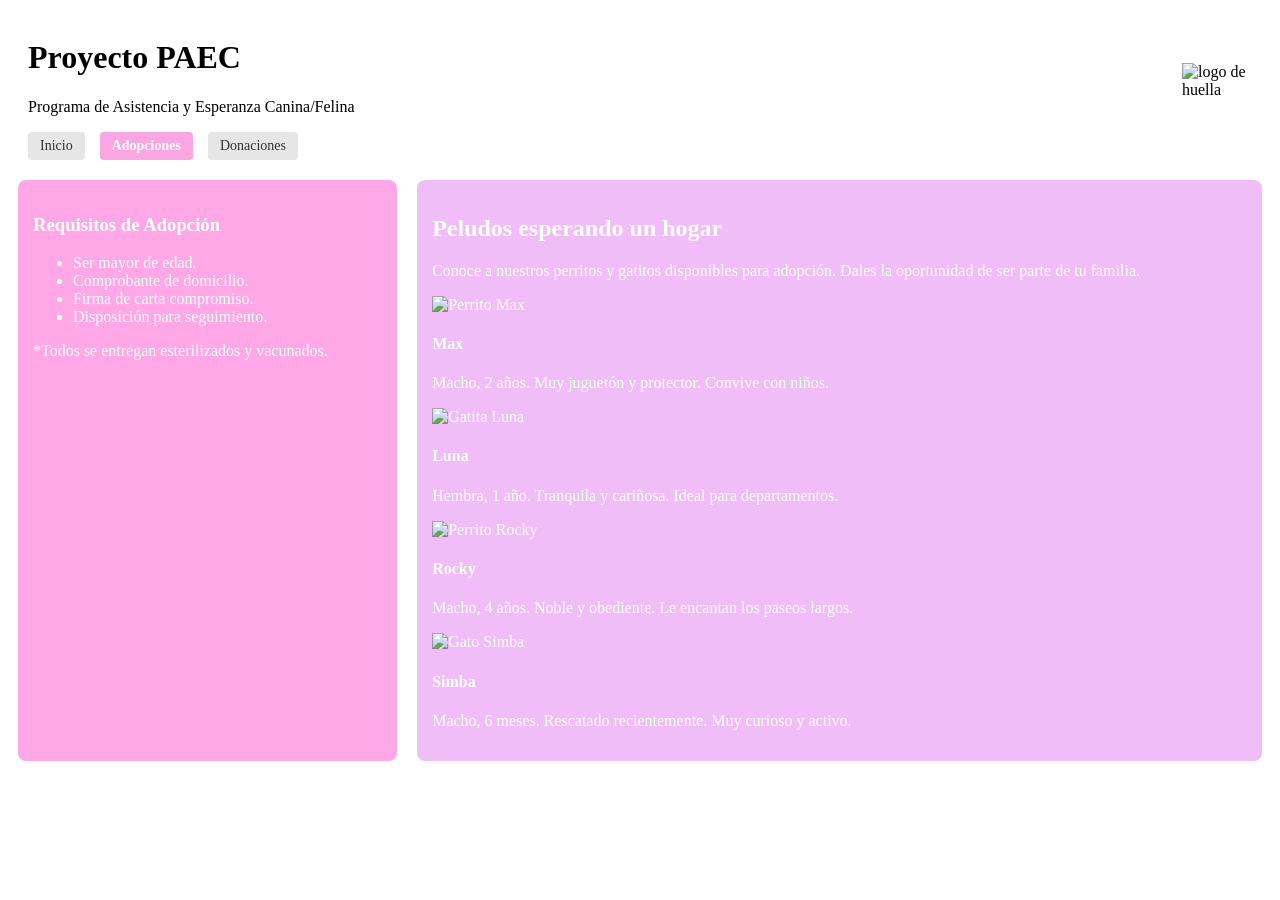
==== adopciones.html @ 633e34f1 "Agregue adopciones" ====
<!DOCTYPE html>
<html lang="es">
<head>
  <meta charset="UTF-8">
  <title>Adopciones - Proyecto PAEC</title>
  <link rel="stylesheet" href="css/estilo.css">
</head>
<body>
  <header>
    <div>
      <h1 class="titulo-principal color-adopciones">Proyecto PAEC</h1>
      <p class="subtitulo-header">Programa de Asistencia y Esperanza Canina/Felina</p>
      
      <div class="barra-navegacion">
        <a href="index.html" class="boton-nav">Inicio</a>
        <a href="adopciones.html" class="boton-nav activo">Adopciones</a>
        <a href="donaciones.html" class="boton-nav">Donaciones</a>
      </div>
    </div>
    <img src="https://cdn-icons-png.flaticon.com/512/194/194279.png" alt="logo de huella" class="logo-pequeno">
  </header>

  <main>
    <aside>
      <h3>Requisitos de Adopción</h3>
      <ul class="lista-requisitos">
        <li>Ser mayor de edad.</li>
        <li>Comprobante de domicilio.</li>
        <li>Firma de carta compromiso.</li>
        <li>Disposición para seguimiento.</li>
      </ul>
      <p class="nota-requisitos">*Todos se entregan esterilizados y vacunados.</p>
    </aside>

    <section>
      <h2>Peludos esperando un hogar</h2>
      <p>Conoce a nuestros perritos y gatitos disponibles para adopción. Dales la oportunidad de ser parte de tu familia.</p>
      
      <div class="galeria">
        <div class="ficha-mascota">
          <img src="https://images.unsplash.com/photo-1583511655857-d19b40a7a54e?ixlib=rb-1.2.1&auto=format&fit=crop&w=500&q=60" alt="Perrito Max">
          <h4>Max</h4>
          <p>Macho, 2 años. Muy juguetón y protector. Convive con niños.</p>
        </div>
        
        <div class="ficha-mascota">
          <img src="https://images.unsplash.com/photo-1514888286974-6c03e2ca1dba?ixlib=rb-1.2.1&auto=format&fit=crop&w=500&q=60" alt="Gatita Luna">
          <h4>Luna</h4>
          <p>Hembra, 1 año. Tranquila y cariñosa. Ideal para departamentos.</p>
        </div>
        
        <div class="ficha-mascota">
          <img src="https://images.unsplash.com/photo-1543466835-00a7907e9de1?ixlib=rb-1.2.1&auto=format&fit=crop&w=500&q=60" alt="Perrito Rocky">
          <h4>Rocky</h4>
          <p>Macho, 4 años. Noble y obediente. Le encantan los paseos largos.</p>
        </div>

        <div class="ficha-mascota">
          <img src="https://images.unsplash.com/photo-1513360371669-4adf3dd7dff8?ixlib=rb-1.2.1&auto=format&fit=crop&w=500&q=60" alt="Gato Simba">
          <h4>Simba</h4>
          <p>Macho, 6 meses. Rescatado recientemente. Muy curioso y activo.</p>
        </div>
      </div>
    </section>
  </main>
</body>
</html>
---- css/estilo.css ----
header {
      display: flex;
      justify-content: space-between;
      align-items: center;
      background-color: rgb(255, 255, 255);
      padding: 10px 20px;
    }
    .logo-pequeno {
      width: 70px;
      height: auto;
      display: block;
      margin-bottom: 15px;
    }
    .barra-navegacion {
      display: flex;
      gap: 15px;
      margin-top: 10px;
    }
    main {
      display: flex;
      gap: 20px;
      padding: 10px;
    }
    aside {
      width: 30%;
      background-color: rgb(255, 167, 231); /* Verde para la naturaleza/animales */
      color: white;
      padding: 15px;
      border-radius: 8px;
    }
    section {
      width: 70%;
      background-color: rgb(241, 189, 248); /* Naranja amigable */
      color: rgb(255, 255, 255);
      padding: 15px;
      border-radius: 8px;
    }
    .imagen-articulo {
      width: 100%;
      max-width: 400px;
      height: auto;
      display: block;
      margin: 15px 0;
      border-radius: 8px;
      border: 2px solid white;
    }
    .publicidad {
      background-color: rgb(201, 143, 191);
      border: 2px dashed white;
      padding: 10px;
      margin-top: 20px;
      text-align: center;
      border-radius: 6px;
    }
    .publicidad img {
      width: 100%;
      max-width: 180px;
      height: auto;
      border-radius: 5px;
      margin: 8px 0;
    }
    .boton-ad {
      display: inline-block;
      background-color: white;
      color: rgb(242, 151, 203);
      padding: 6px 12px;
      text-decoration: none;
      font-weight: bold;
      border-radius: 4px;
      margin-top: 5px;
      font-size: 13px;
    }
    .boton-nav {
      text-decoration: none;
      color: rgb(50, 50, 50);
      background-color: rgb(230, 230, 230);
      padding: 6px 12px;
      border-radius: 4px;
      font-size: 14px;
      font-family: 'Times New Roman', Times, serif;
      transition: all 0.3s;
    }
    .boton-nav:hover {
      background-color: rgb(200, 200, 200);
    }
    .boton-nav.activo {
      background-color: rgb(250, 166, 226);
      color: rgb(255, 255, 255);
      font-weight: bold;
    }
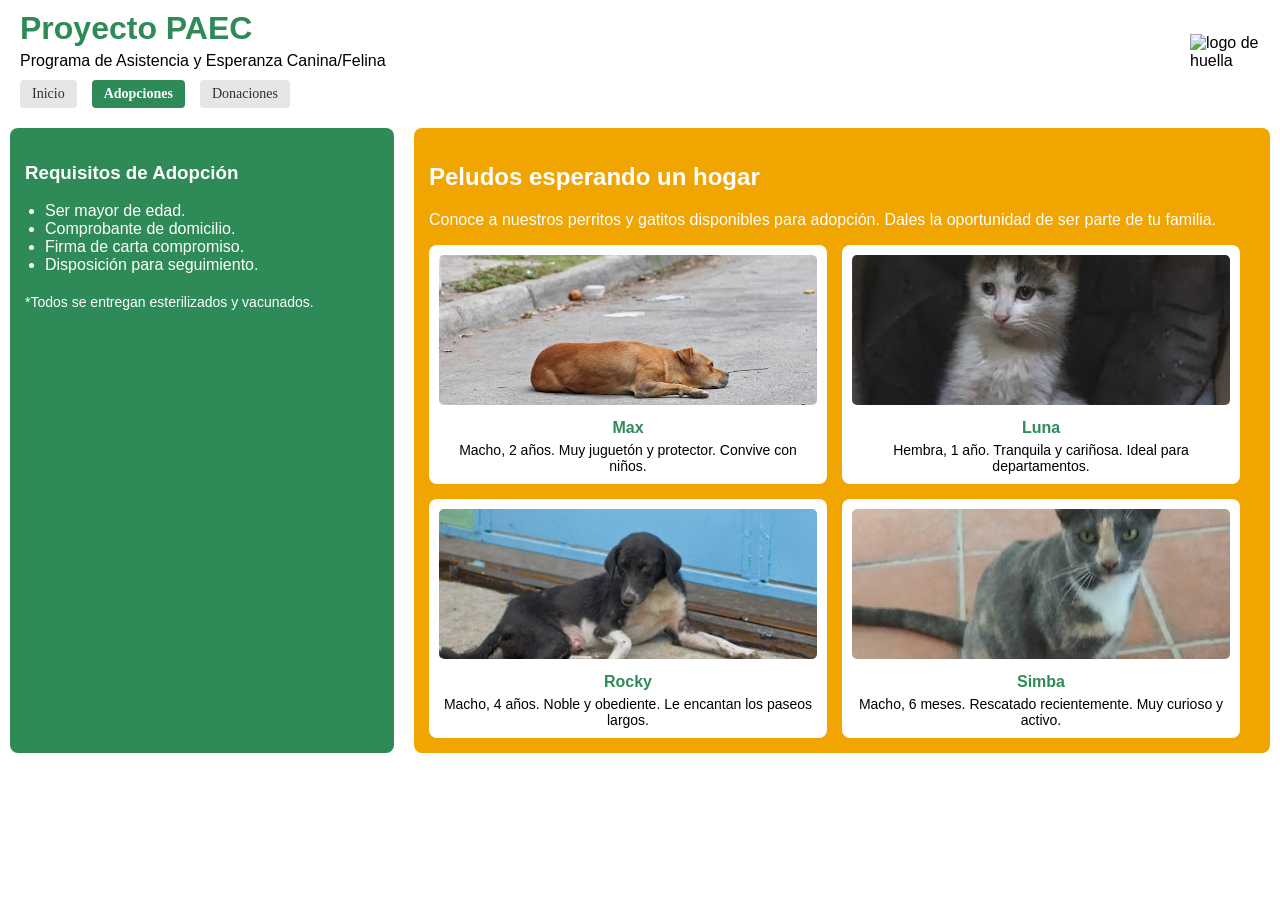
==== commit cd0931b5: "Agregacion de imagenes y correccion de errores" ====
--- a/adopciones.html
+++ b/adopciones.html
@@ -38,25 +38,25 @@
       
       <div class="galeria">
         <div class="ficha-mascota">
-          <img src="https://images.unsplash.com/photo-1583511655857-d19b40a7a54e?ixlib=rb-1.2.1&auto=format&fit=crop&w=500&q=60" alt="Perrito Max">
+          <img src="img/perro3.png" alt="Perrito Max">
           <h4>Max</h4>
           <p>Macho, 2 años. Muy juguetón y protector. Convive con niños.</p>
         </div>
         
         <div class="ficha-mascota">
-          <img src="https://images.unsplash.com/photo-1514888286974-6c03e2ca1dba?ixlib=rb-1.2.1&auto=format&fit=crop&w=500&q=60" alt="Gatita Luna">
+          <img src="img/gato1.png" alt="Gatita Luna">
           <h4>Luna</h4>
           <p>Hembra, 1 año. Tranquila y cariñosa. Ideal para departamentos.</p>
         </div>
         
         <div class="ficha-mascota">
-          <img src="https://images.unsplash.com/photo-1543466835-00a7907e9de1?ixlib=rb-1.2.1&auto=format&fit=crop&w=500&q=60" alt="Perrito Rocky">
+          <img src="img/perro4.jpeg" alt="Perrito Rocky">
           <h4>Rocky</h4>
           <p>Macho, 4 años. Noble y obediente. Le encantan los paseos largos.</p>
         </div>
 
         <div class="ficha-mascota">
-          <img src="https://images.unsplash.com/photo-1513360371669-4adf3dd7dff8?ixlib=rb-1.2.1&auto=format&fit=crop&w=500&q=60" alt="Gato Simba">
+          <img src="img/gato2.png" alt="Gato Simba">
           <h4>Simba</h4>
           <p>Macho, 6 meses. Rescatado recientemente. Muy curioso y activo.</p>
         </div>
--- a/css/estilo.css
+++ b/css/estilo.css
@@ -1,90 +1,215 @@
-  header {
-      display: flex;
-      justify-content: space-between;
-      align-items: center;
-      background-color: rgb(255, 255, 255);
-      padding: 10px 20px;
-    }
-    .logo-pequeno {
-      width: 70px;
-      height: auto;
-      display: block;
-      margin-bottom: 15px;
-    }
-    .barra-navegacion {
-      display: flex;
-      gap: 15px;
-      margin-top: 10px;
-    }
-    main {
-      display: flex;
-      gap: 20px;
-      padding: 10px;
-    }
-    aside {
-      width: 30%;
-      background-color: rgb(255, 167, 231); /* Verde para la naturaleza/animales */
-      color: white;
-      padding: 15px;
-      border-radius: 8px;
-    }
-    section {
-      width: 70%;
-      background-color: rgb(241, 189, 248); /* Naranja amigable */
-      color: rgb(255, 255, 255);
-      padding: 15px;
-      border-radius: 8px;
-    }
-    .imagen-articulo {
-      width: 100%;
-      max-width: 400px;
-      height: auto;
-      display: block;
-      margin: 15px 0;
-      border-radius: 8px;
-      border: 2px solid white;
-    }
-    .publicidad {
-      background-color: rgb(201, 143, 191);
-      border: 2px dashed white;
-      padding: 10px;
-      margin-top: 20px;
-      text-align: center;
-      border-radius: 6px;
-    }
-    .publicidad img {
-      width: 100%;
-      max-width: 180px;
-      height: auto;
-      border-radius: 5px;
-      margin: 8px 0;
-    }
-    .boton-ad {
-      display: inline-block;
-      background-color: white;
-      color: rgb(242, 151, 203);
-      padding: 6px 12px;
-      text-decoration: none;
-      font-weight: bold;
-      border-radius: 4px;
-      margin-top: 5px;
-      font-size: 13px;
-    }
-    .boton-nav {
-      text-decoration: none;
-      color: rgb(50, 50, 50);
-      background-color: rgb(230, 230, 230);
-      padding: 6px 12px;
-      border-radius: 4px;
-      font-size: 14px;
-      font-family: 'Times New Roman', Times, serif;
-      transition: all 0.3s;
-    }
-    .boton-nav:hover {
-      background-color: rgb(200, 200, 200);
-    }
-    .boton-nav.activo {
-      background-color: rgb(250, 166, 226);
-      color: rgb(255, 255, 255);
-      font-weight: bold;
-    }+/* ====================
+   ESTILOS GENERALES
+   ==================== */
+body {
+  font-family: Arial, sans-serif;
+  margin: 0;
+  padding: 0;
+}
+
+header {
+  display: flex;
+  justify-content: space-between;
+  align-items: center;
+  background-color: rgb(255, 255, 255);
+  padding: 10px 20px;
+}
+
+.logo-pequeno {
+  width: 70px;
+  height: auto;
+  display: block;
+  margin-bottom: 15px;
+}
+
+.titulo-principal {
+  margin: 0;
+}
+
+.subtitulo-header {
+  margin: 5px 0 10px 0;
+}
+
+/* Colores específicos de título para cada página */
+.color-index { color: rgb(19, 116, 2); }
+.color-donaciones { color: rgb(6, 114, 64); }
+.color-adopciones { color: rgb(46, 139, 87); }
+
+.barra-navegacion {
+  display: flex;
+  gap: 15px;
+  margin-top: 10px;
+}
+
+.boton-nav {
+  text-decoration: none;
+  color: rgb(50, 50, 50);
+  background-color: rgb(230, 230, 230);
+  padding: 6px 12px;
+  border-radius: 4px;
+  font-size: 14px;
+  font-family: 'Times New Roman', Times, serif;
+  transition: all 0.3s;
+}
+
+.boton-nav:hover {
+  background-color: rgb(200, 200, 200);
+}
+
+.boton-nav.activo {
+  background-color: rgb(46, 139, 87);
+  color: rgb(255, 255, 255);
+  font-weight: bold;
+}
+
+main {
+  display: flex;
+  gap: 20px;
+  padding: 10px;
+}
+
+aside {
+  width: 30%;
+  background-color: rgb(46, 139, 87);
+  color: white;
+  padding: 15px;
+  border-radius: 8px;
+}
+
+section {
+  width: 70%;
+  background-color: rgb(240, 165, 0);
+  color: rgb(255, 255, 255);
+  padding: 15px;
+  border-radius: 8px;
+}
+
+/* ====================
+   ESTILOS: INDEX Y PUBLICIDAD
+   ==================== */
+.publicidad-titulo {
+  margin: 5px 0;
+}
+
+.publicidad-texto {
+  font-size: 13px;
+  margin: 5px 0;
+}
+
+.imagen-articulo {
+  max-width: 100%;
+  border-radius: 8px;
+  margin-top: 10px;
+}
+
+/* Imagen de la barra lateral corregida */
+.publicidad img {
+  max-width: 100%;
+  height: auto;
+  border-radius: 8px;
+  margin: 10px 0;
+  display: block;
+}
+
+/* Botón "Saber más" corregido */
+.boton-ad {
+  display: inline-block;
+  background-color: rgb(255, 255, 255);
+  color: rgb(46, 139, 87);
+  text-decoration: none;
+  padding: 8px 16px;
+  border-radius: 5px;
+  font-weight: bold;
+  font-family: Arial, sans-serif;
+  text-align: center;
+  transition: all 0.3s ease;
+}
+
+.boton-ad:hover {
+  background-color: rgb(240, 165, 0);
+  color: white;
+}
+
+/* ====================
+   ESTILOS: DONACIONES
+   ==================== */
+.caja-banco {
+  background-color: white;
+  color: black;
+  padding: 10px;
+  border-radius: 5px;
+  margin-top: 10px;
+  text-align: center;
+}
+
+.lista-necesidades {
+  display: flex;
+  justify-content: space-between;
+  gap: 20px;
+}
+
+.lista-necesidades div {
+  width: 50%;
+}
+
+.titulo-necesidad {
+  border-bottom: 2px solid white;
+  padding-bottom: 5px;
+}
+
+.caja-info {
+  background: rgba(0,0,0,0.1);
+  padding: 15px;
+  border-radius: 8px;
+  margin-top: 15px;
+}
+
+.caja-info h3 {
+  margin-top: 0;
+}
+
+/* ====================
+   ESTILOS: ADOPCIONES
+   ==================== */
+.lista-requisitos {
+  padding-left: 20px;
+}
+
+.nota-requisitos {
+  font-size: 14px;
+  margin-top: 20px;
+}
+
+.galeria {
+  display: flex;
+  flex-wrap: wrap;
+  gap: 15px;
+  margin-top: 15px;
+}
+
+.ficha-mascota {
+  background-color: white;
+  color: black;
+  width: calc(50% - 15px);
+  padding: 10px;
+  border-radius: 8px;
+  box-sizing: border-box;
+  text-align: center;
+}
+
+.ficha-mascota img {
+  width: 100%;
+  height: 150px;
+  object-fit: cover;
+  border-radius: 5px;
+}
+
+.ficha-mascota h4 {
+  margin: 10px 0 5px 0;
+  color: rgb(46, 139, 87);
+}
+
+.ficha-mascota p {
+  margin: 0;
+  font-size: 14px;
+}
